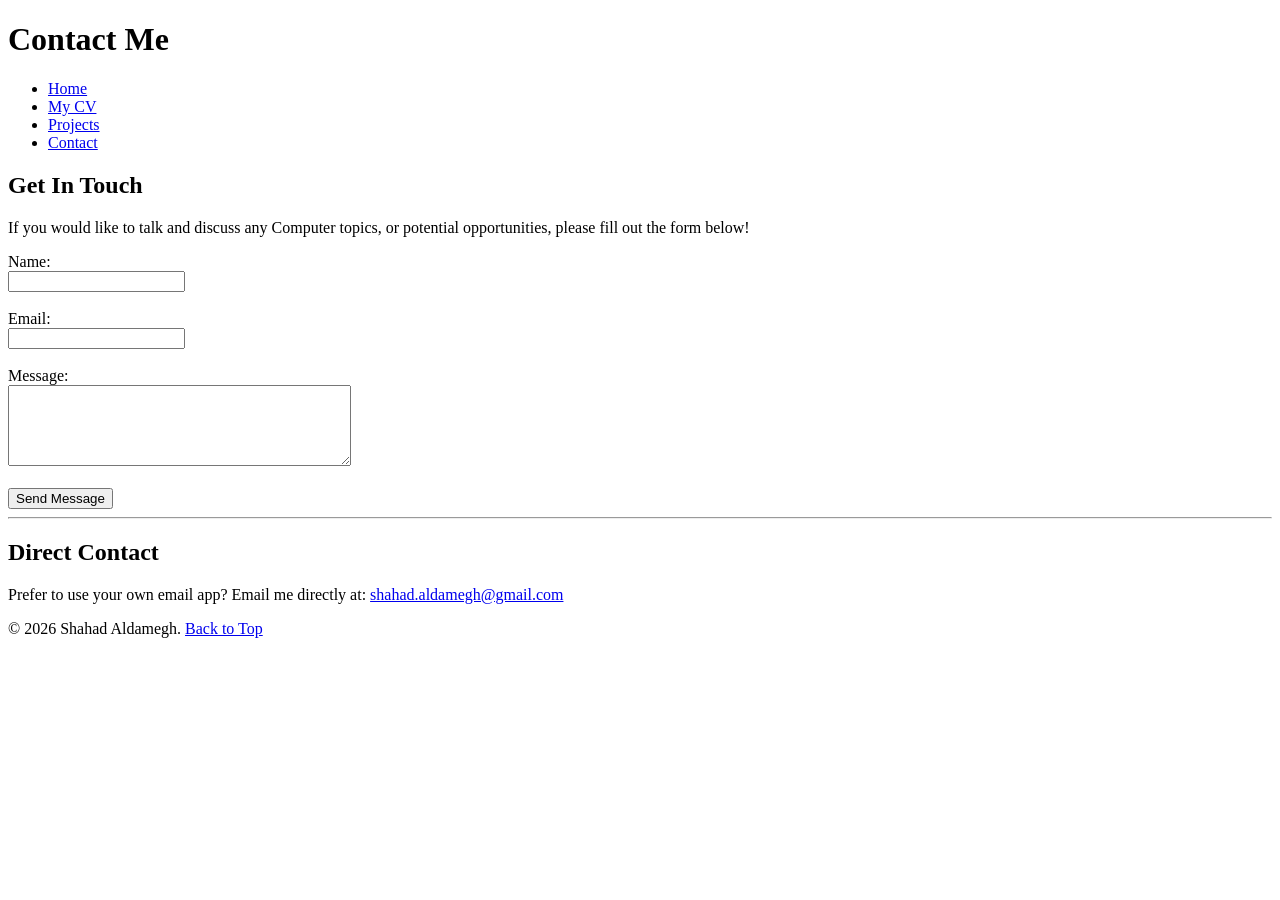
==== contact.html @ b16df051 "Add files via upload" ====
<!DOCTYPE html>
<html lang="en">
<head>
    <meta charset="UTF-8">
    <meta name="viewport" content="width=device-width, initial-scale=1.0">
    <title>Document</title>
</head>
<body>
 <header id="top">
        <h1>Contact Me</h1>
        <nav role="navigation">
            <ul>
                <li><a href="index.html">Home</a></li>
                <li><a href="cv.html">My CV</a></li>
                <li><a href="projects.html">Projects</a></li>
                <li><a href="contact.html" aria-current="page">Contact</a></li>
            </ul>
        </nav>
    </header>

    <main>
        <section>
            <h2>Get In Touch</h2>
            <p>If you would like to talk and discuss any Computer topics, or potential opportunities, please fill out the form below!</p>

            <form action="#" method="POST">
                
                <div>
                    <label for="userName">Name:</label><br>
                    <input type="text" id="userName" name="userName" required>
                </div>
                <br>
                
                <div>
                    <label for="userEmail">Email:</label><br>
                    <input type="email" id="userEmail" name="userEmail" required>
                </div>
                <br>
                
                <div>
                    <label for="userMessage">Message:</label><br>
                    <textarea id="userMessage" name="userMessage" rows="5" cols="40" required></textarea>
                </div>
                <br>
                
                <button type="submit">Send Message</button>

            </form>
        </section>

        <hr>

        <section>
            <h2>Direct Contact</h2>
            <p>Prefer to use your own email app? Email me directly at: 
               <a href="mailto:shahad.aldamegh@gmail.com">shahad.aldamegh@gmail.com</a>
            </p>
        </section>
    </main>

    <footer>
        <p>&copy; 2026 Shahad Aldamegh. <a href="#top">Back to Top</a></p>
    </footer>   
</body>
</html>
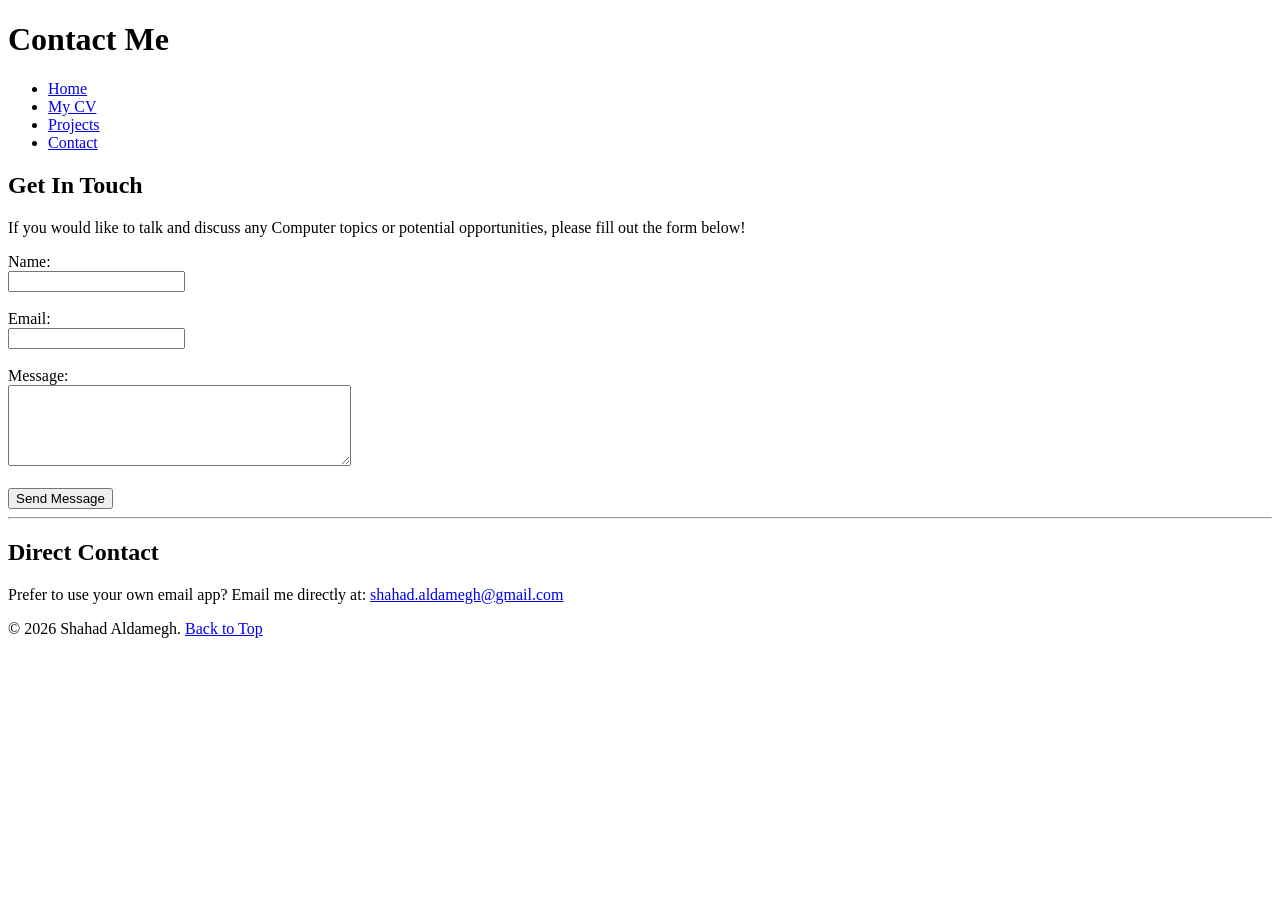
==== commit 0ac519b3: "contact.html" ====
--- a/contact.html
+++ b/contact.html
@@ -3,7 +3,7 @@
 <head>
     <meta charset="UTF-8">
     <meta name="viewport" content="width=device-width, initial-scale=1.0">
-    <title>Document</title>
+    <title>contact</title>
 </head>
 <body>
  <header id="top">
@@ -21,9 +21,9 @@
     <main>
         <section>
             <h2>Get In Touch</h2>
-            <p>If you would like to talk and discuss any Computer topics, or potential opportunities, please fill out the form below!</p>
+            <p>If you would like to talk and discuss any Computer topics or potential opportunities, please fill out the form below!</p>
 
-            <form action="#" method="POST">
+            <form action="thankyou.html" method="GET">
                 
                 <div>
                     <label for="userName">Name:</label><br>
@@ -62,4 +62,4 @@
         <p>&copy; 2026 Shahad Aldamegh. <a href="#top">Back to Top</a></p>
     </footer>   
 </body>
-</html>+</html>
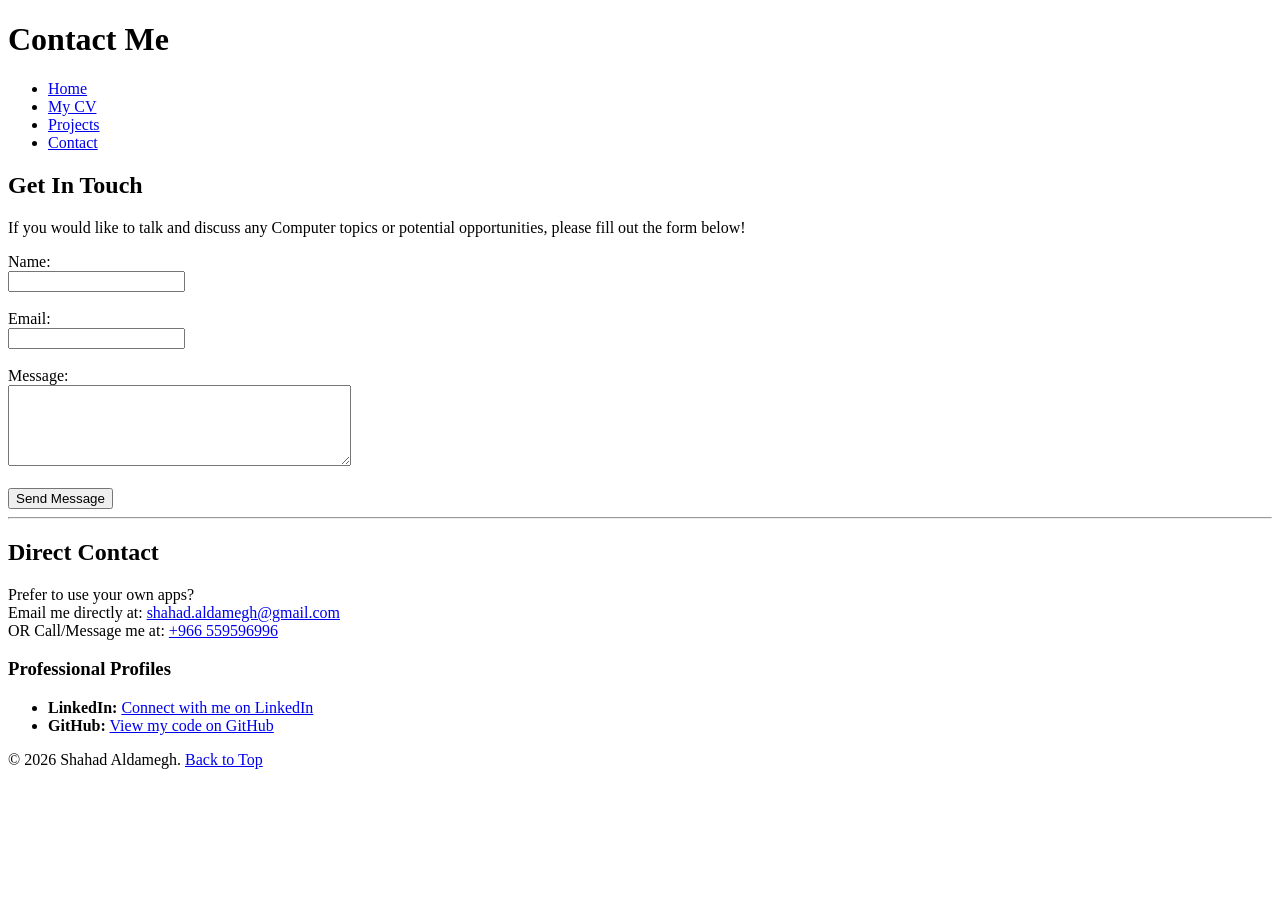
==== commit 8066fab5: "contact.html" ====
--- a/contact.html
+++ b/contact.html
@@ -50,11 +50,22 @@
 
         <hr>
 
-        <section>
+         <section>
             <h2>Direct Contact</h2>
-            <p>Prefer to use your own email app? Email me directly at: 
+            <p>Prefer to use your own apps? 
+               <br>Email me directly at: 
                <a href="mailto:shahad.aldamegh@gmail.com">shahad.aldamegh@gmail.com</a>
+               
+               <br>OR Call/Message me at: 
+               <a href="tel:+966559596996">+966 559596996</a>
             </p>
+
+            <h3>Professional Profiles</h3>
+            <ul>
+                <li><b>LinkedIn:</b> <a href="https://www.linkedin.com/in/your-profile-url/" target="_blank">Connect with me on LinkedIn</a></li>
+                
+                <li><b>GitHub:</b> <a href="https://github.com/ShahadFDM" target="_blank">View my code on GitHub</a></li>
+            </ul>
         </section>
     </main>
 
@@ -63,3 +74,4 @@
     </footer>   
 </body>
 </html>
+
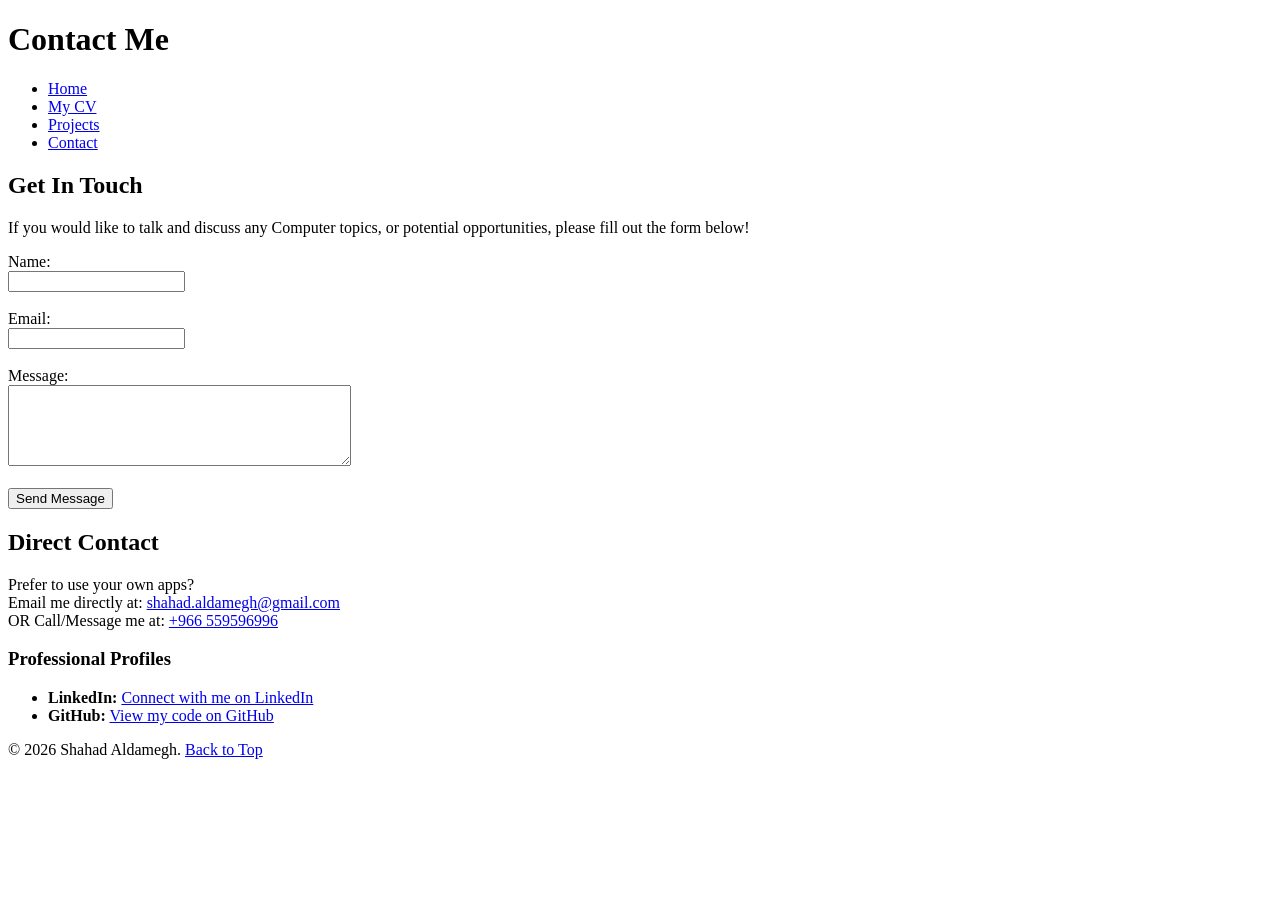
==== commit 4a814c27: "contact.html" ====
--- a/contact.html
+++ b/contact.html
@@ -4,6 +4,7 @@
     <meta charset="UTF-8">
     <meta name="viewport" content="width=device-width, initial-scale=1.0">
     <title>contact</title>
+    <link rel="stylesheet" href="styles.css">
 </head>
 <body>
  <header id="top">
@@ -21,7 +22,7 @@
     <main>
         <section>
             <h2>Get In Touch</h2>
-            <p>If you would like to talk and discuss any Computer topics or potential opportunities, please fill out the form below!</p>
+            <p>If you would like to talk and discuss any Computer topics, or potential opportunities, please fill out the form below!</p>
 
             <form action="thankyou.html" method="GET">
                 
@@ -48,9 +49,8 @@
             </form>
         </section>
 
-        <hr>
 
-         <section>
+        <section>
             <h2>Direct Contact</h2>
             <p>Prefer to use your own apps? 
                <br>Email me directly at: 
@@ -62,7 +62,7 @@
 
             <h3>Professional Profiles</h3>
             <ul>
-                <li><b>LinkedIn:</b> <a href="https://www.linkedin.com/in/your-profile-url/" target="_blank">Connect with me on LinkedIn</a></li>
+                <li><b>LinkedIn:</b> <a href="www.linkedin.com/in/shahad-aldamegh-89446b36b" target="_blank">Connect with me on LinkedIn</a></li>
                 
                 <li><b>GitHub:</b> <a href="https://github.com/ShahadFDM" target="_blank">View my code on GitHub</a></li>
             </ul>
@@ -74,4 +74,3 @@
     </footer>   
 </body>
 </html>
-
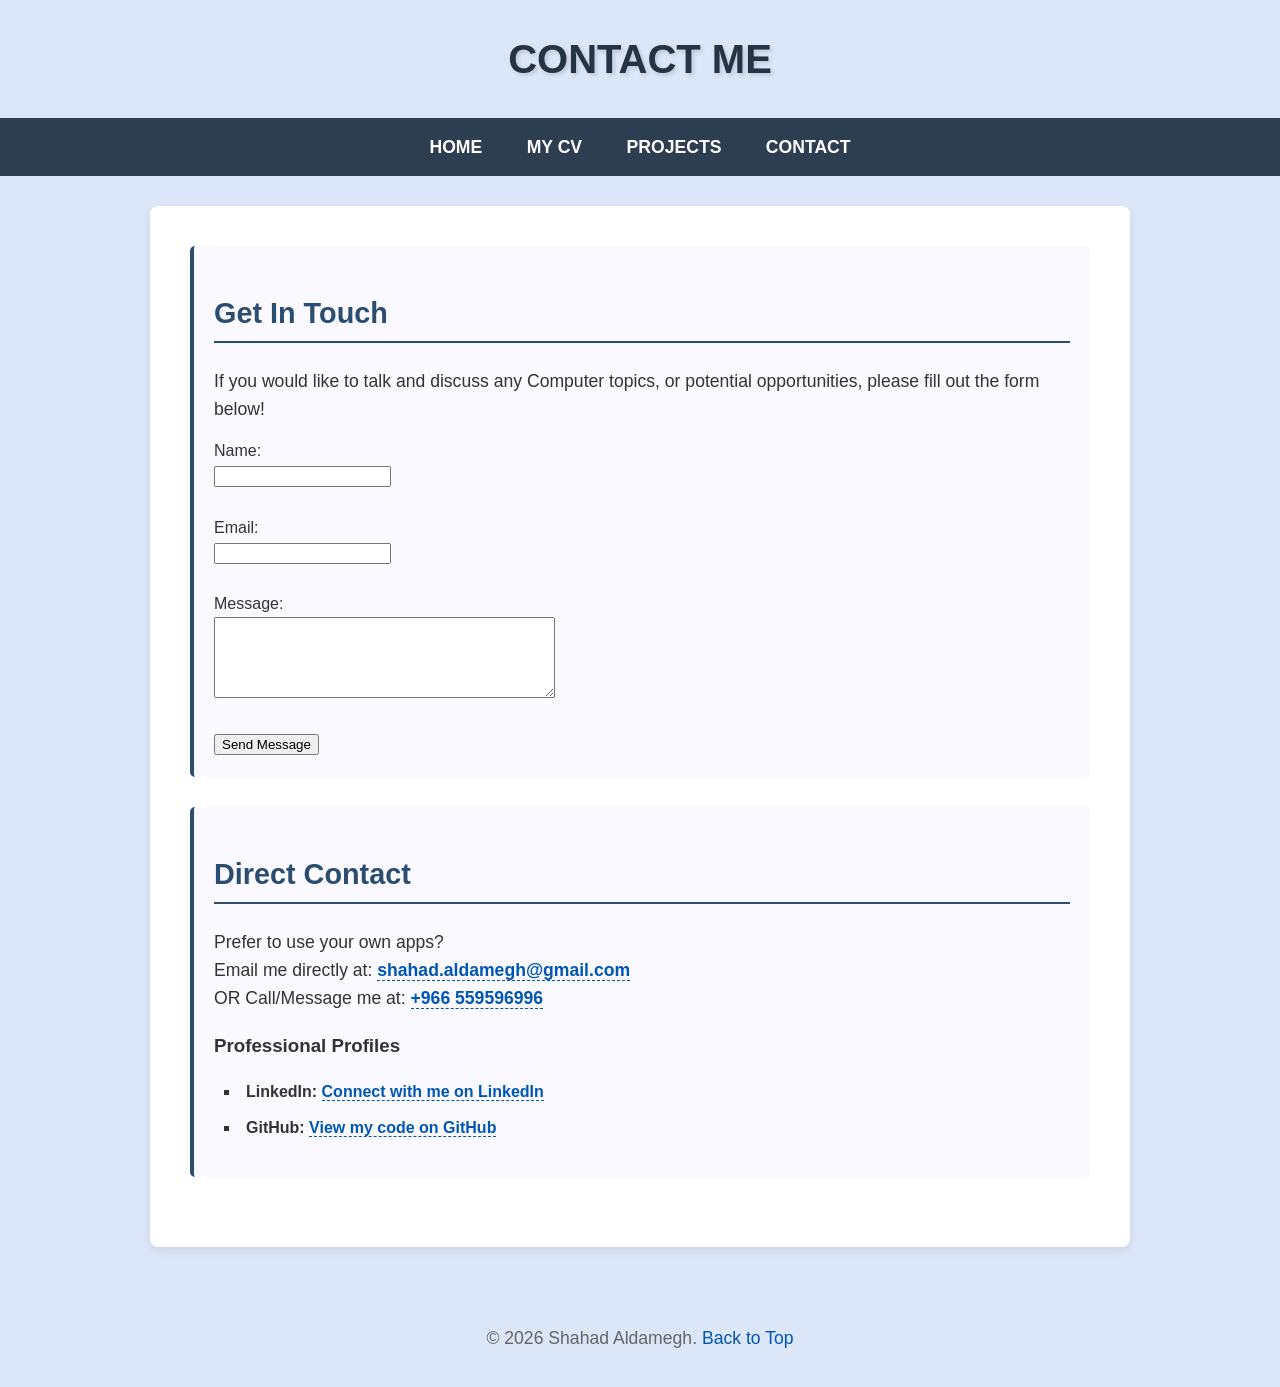
==== commit 4930841e: "contact.html" ====
--- a/contact.html
+++ b/contact.html
@@ -24,23 +24,23 @@
             <h2>Get In Touch</h2>
             <p>If you would like to talk and discuss any Computer topics, or potential opportunities, please fill out the form below!</p>
 
-            <form action="thankyou.html" method="GET">
+            <form action="thankyou.html" method="GET" onsubmit="validateForm(event)">
                 
                 <div>
                     <label for="userName">Name:</label><br>
-                    <input type="text" id="userName" name="userName" required>
+                    <input type="text" id="userName" name="userName">
                 </div>
                 <br>
                 
                 <div>
                     <label for="userEmail">Email:</label><br>
-                    <input type="email" id="userEmail" name="userEmail" required>
+                    <input type="email" id="userEmail" name="userEmail">
                 </div>
                 <br>
                 
                 <div>
                     <label for="userMessage">Message:</label><br>
-                    <textarea id="userMessage" name="userMessage" rows="5" cols="40" required></textarea>
+                    <textarea id="userMessage" name="userMessage" rows="5" cols="40"></textarea>
                 </div>
                 <br>
                 
@@ -71,6 +71,8 @@
 
     <footer>
         <p>&copy; 2026 Shahad Aldamegh. <a href="#top">Back to Top</a></p>
-    </footer>   
+    </footer>
+    <!-- This links the JavaScript file -->
+    <script src="scripts.js"></script>  
 </body>
 </html>
--- a/styles.css
+++ b/styles.css
@@ -0,0 +1,142 @@
+/* --- GLOBAL BODY STYLES --- */
+body {
+    font-family: 'Segoe UI', Tahoma, Geneva, Verdana, sans-serif; /* Sets primary font and fallbacks */
+    background-color: #dbe6f9; /* Sets main webpage background color */
+    color: #333333; /* Sets default text color */
+    font-size: 1rem; /* Sets base font size using relative units */
+    line-height: 1.6; /* Defines vertical spacing between lines of text */
+    margin: 0; /* Removes default browser margins */
+    padding: 0; /* Removes default browser padding */
+}
+
+/* --- HEADING STYLES --- */
+h1 {
+    color: #243443; /* Sets primary heading color */
+    text-align: center; /* Centers the text horizontally */
+    text-transform: uppercase; /* Forces text to display in all capital letters */
+    font-size: 2.5rem; /* Sets heading size */
+    text-shadow: 2px 2px 4px rgba(0, 0, 0, 0.15); /* Applies a subtle drop shadow to the text */
+}
+
+h2 {
+    color: #2b4d70; /* Sets secondary heading color */
+    font-size: 1.8rem; /* Sets heading size */
+    border-bottom: 2px solid #2b4d70; /* Creates a solid underline effect */
+    padding-bottom: 5px; /* Adds space between the text and the bottom border */
+}
+
+/* --- PARAGRAPH STYLES --- */
+p {
+    font-size: 1.1rem; /* Sets paragraph text size */
+    margin-bottom: 15px; /* Adds empty space below each paragraph */
+}
+
+/* --- NAVIGATION BAR --- */
+nav {
+    background-color: #2c3e50; /* Sets navigation bar background color */
+    padding: 15px 0; /* Adds top and bottom inner spacing; zero left and right */
+    text-align: center; /* Centers the navigation links */
+}
+
+nav ul {
+    list-style-type: none; /* Removes default bullet points from the list */
+    margin: 0; /* Removes default margin */
+    padding: 0; /* Removes default padding */
+}
+
+nav li {
+    display: inline-block; /* Aligns list items horizontally side-by-side */
+    margin: 0 20px; /* Adds horizontal space between each link */
+}
+
+nav a {
+    color: #ffffff; /* Sets navigation link text color */
+    text-decoration: none; /* Removes the default underline from links */
+    font-weight: bold; /* Makes the link text bold */
+    font-size: 1.1rem; /* Sets link text size */
+    text-transform: uppercase; /* Forces link text to all capital letters */
+}
+
+nav a:hover {
+    color: #7d6a89; /* Changes link color when the user hovers over it */
+}
+
+/* --- MAIN CONTENT LAYOUT --- */
+main {
+    max-width: 900px; /* Restricts the maximum width of the content area */
+    margin: 30px auto; /* Centers the main container horizontally on the page */
+    background-color: #ffffff; /* Sets content area background color */
+    padding: 40px; /* Adds inner spacing between the content and the border */
+    border-radius: 8px; /* Rounds the corners of the main container */
+    box-shadow: 0 4px 10px rgba(0, 0, 0, 0.08); /* Applies a soft shadow behind the container */
+}
+
+/* --- SECTION & ARTICLE STYLING --- */
+section {
+    margin-bottom: 30px; /* Adds empty space below each section */
+    padding: 20px; /* Adds inner spacing within the section */
+    background-color: #f9f9ff; /* Sets section background color */
+    border-left: 4px solid #2b4d70; /* Creates a solid accent line on the left edge */
+    border-radius: 5px; /* Rounds the corners of the section */
+}
+
+article.Projects {
+    margin-bottom: 30px; /* Adds empty space below each project article */
+    padding: 20px; /* Adds inner spacing within the article */
+    background-color: #f9f9ff; /* Sets article background color to match sections */
+    border-left: 4px solid #2b4d70; /* Creates a solid accent line on the left edge */
+    border-radius: 5px; /* Rounds the corners of the article */
+}
+
+/* --- FOOTER STYLING --- */
+footer {
+    text-align: center; /* Centers footer text */
+    padding: 20px; /* Adds inner spacing */
+    margin-top: 40px; /* Adds empty space above the footer */
+    font-size: 0.9rem; /* Reduces text size slightly */
+    color: #666666; /* Sets footer text color */
+}
+
+footer a {
+    color: #0056b3; /* Sets link color within the footer */
+    text-decoration: none; /* Removes underline from footer links */
+}
+
+/* --- LIST STYLING --- */
+ul {
+    list-style-type: square; /* Changes default circular bullet points to squares */
+    list-style-position: inside; /* Aligns bullet points with the text flow */
+    padding-left: 10px; /* Indents the list slightly */
+}
+
+li {
+    margin-bottom: 10px; /* Adds vertical space between list items */
+}
+
+/* --- CONTENT LINKS --- */
+main a {
+    color: #0056b3; /* Sets standard link color within the main content */
+    font-weight: bold; /* Makes link text bold */
+    text-decoration: none; /* Removes standard underline */
+    border-bottom: 1px dashed #0056b3; /* Applies a custom dashed underline effect */
+}
+
+main a:hover {
+    color: #d35400; /* Changes link color on hover */
+    border-bottom: 1px solid #d35400; /* Changes dashed line to a solid line on hover */
+}
+
+/* --- SPECIFIC IDS AND CLASSES --- */
+#intro {
+    background-color: #eaf2f8; /* Overrides default section background with a lighter blue */
+    border-left: 4px solid #3498db; /* Overrides default accent line with a lighter blue */
+    border-radius: 5px; /* Rounds the corners */
+}
+
+.highlight {
+    background-color: #ffeaa7; /* Applies a yellow background specifically to the text element */
+    padding: 2px 5px; /* Adds spacing tightly around the text */
+    font-weight: bold; /* Makes the highlighted text bold */
+    color: #2c3e50; /* Sets specific text color for readability against yellow */
+    border-radius: 3px; /* Rounds the highlight edges */
+}
